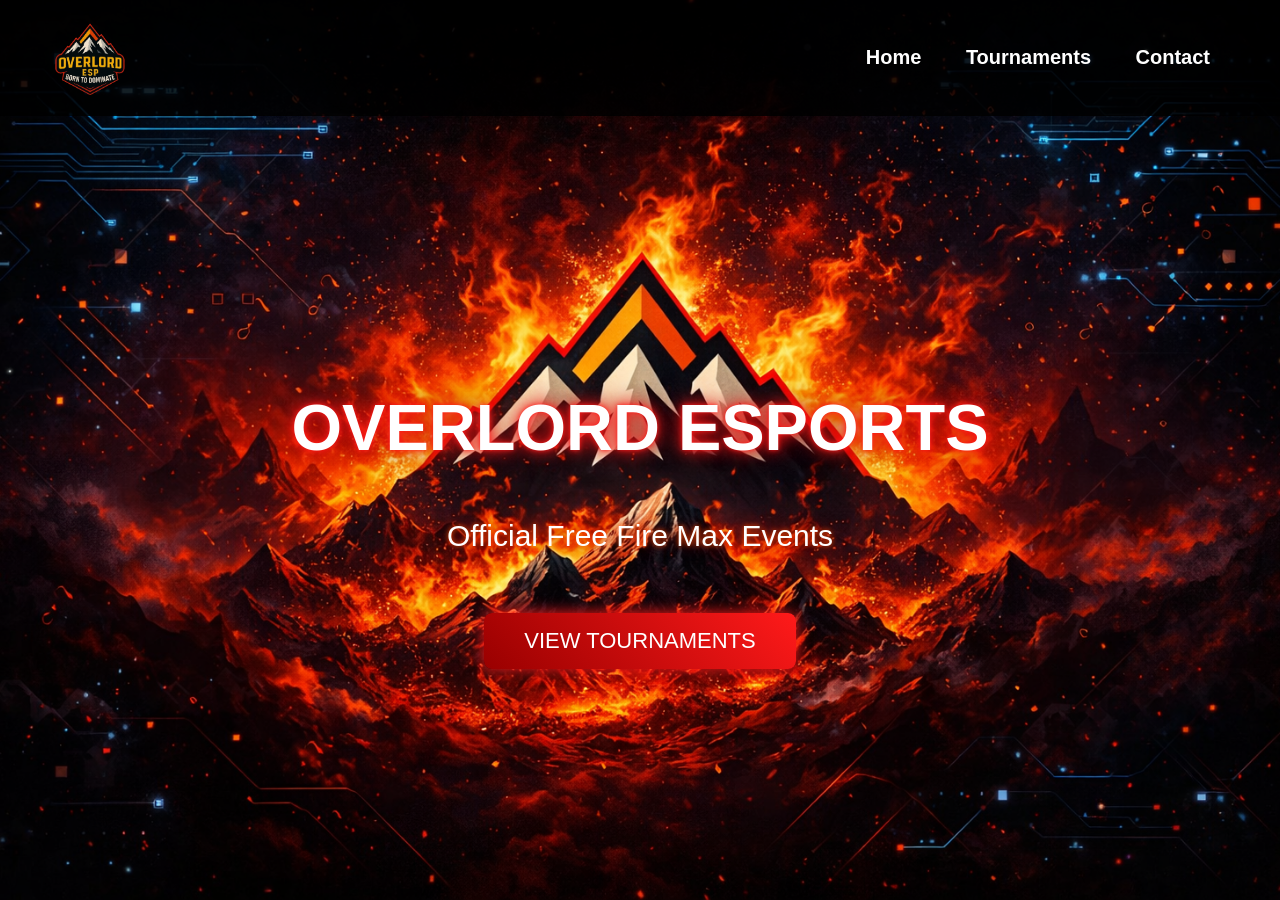
==== index.html @ b5e6b10e "Update index.html" ====
<!DOCTYPE html>
<html>
<head>
    <title>Overlord eSports</title>
    <link rel="stylesheet" href="style.css">
    <title>OVERLORD ESPORTS - Official Free Fire Max Esports Team</title>

<meta name="description" content="OVERLORD ESPORTS is a professional Free Fire Max esports organization from India. Players, tournaments, scrims, and official registration.">

<meta name="keywords" content="OVERLORD ESPORTS, Free Fire Max team, Indian esports team, DG ESPORTS, Free Fire tournaments">

<meta name="author" content="OVERLORD ESPORTS">
    <link rel="icon" type="image/png" href="favicon.png">
</head>
<body>

<header>
    <img src="logo.png" class="logo">
    <nav>
        <a href="index.html">Home</a>
        <a href="tournaments.html">Tournaments</a>
        <a href="contact.html">Contact</a>
    </nav>
</header>

<section class="hero">
    <h1>OVERLORD ESPORTS</h1>
    <p>Official Free Fire Max Events</p>
    <a href="tournaments.html" class="btn">VIEW TOURNAMENTS</a>
</section>

</body>
</html>
---- style.css ----
body {
    margin: 0;
    font-family: Arial, sans-serif;
    color: #e6ffe6;
    background: url('background.jpg') no-repeat center center fixed;
    background-size: cover;
}

/* ================= HEADER ================= */

header {
    display: flex;
    justify-content: space-between;
    align-items: center;
    padding: 15px 50px;
    background: rgba(0,0,0,0.85);
}

.logo {
    width: 80px;
}

nav a {
    color: white;
    margin: 0 20px;
    font-size: 20px;
    text-decoration: none;
    font-weight: bold;
    transition: 0.3s;
}

nav a:hover {
    color: #ff1a1a;
    text-shadow: 0 0 10px #ff1a1a;
}

/* ================= HERO ================= */

.hero {
    text-align: center;
    padding: 220px 20px;
}

.hero h1 {
    font-size: 65px;
    color: #ffffff;
    text-shadow: 
        0 0 5px #ff1a1a,
        0 0 15px #ff1a1a,
        0 0 30px #990000;
}

.hero p {
    font-size: 30px;
    color: #ffffff;
    text-shadow: 
        0 0 5px #ff4d00,
        0 0 15px #990000;
}

/* ================= BUTTON ================= */

.btn {
    display: inline-block;
    margin-top: 30px;
    padding: 15px 40px;
    background: linear-gradient(45deg, #990000, #ff1a1a);
    color: white;
    text-decoration: none;
    font-size: 22px;
    border-radius: 8px;
    border: none;
    cursor: pointer;
    box-shadow: 0 0 15px #ff1a1a;
    transition: 0.3s;
}

.btn:hover {
    box-shadow: 0 0 30px #ff4d00;
    transform: scale(1.05);
}

/* ================= TOURNAMENT LIST ================= */

.tournament-list {
    text-align: center;
    padding: 150px 20px;
}

.tournament-list h2 {
    font-size: 50px;
    text-shadow: 0 0 15px #ff1a1a;
}

.bracket {
    margin: 40px auto;
    padding: 30px;
    width: 70%;
    background: rgba(0,0,0,0.9);
    border-left: 6px solid #ff1a1a;
    font-size: 26px;
}

.t-link {
    color: white;
    text-decoration: none;
}

.t-link:hover {
    color: #ff1a1a;
}

/* ================= TOURNAMENT PAGE ================= */

.tournament-page {
    text-align: center;
    padding: 150px 20px;
}

.tournament-page h1 {
    font-size: 45px;
    text-shadow: 0 0 20px #ff1a1a;
}

.prize-card {
    background: rgba(0,0,0,0.9);
    margin: 20px auto;
    padding: 20px;
    width: 60%;
    font-size: 22px;
    border-left: 5px solid #ff1a1a;
}

/* ================= RESULTS ================= */

.results-section {
    margin-top: 100px;
}

.results-section h2 {
    font-size: 40px;
    margin-bottom: 50px;
    text-shadow: 0 0 20px #ff1a1a;
}

.result-card {
    background: rgba(0,0,0,0.9);
    padding: 30px;
    margin: 40px auto;
    width: 70%;
    border-left: 6px solid #ff1a1a;
    border-radius: 10px;
}

.result-card img {
    width: 80%;
    max-width: 500px;
    margin: 20px 0;
    border-radius: 10px;
}

.result-card h3 {
    font-size: 28px;
    margin-bottom: 15px;
}

.result-card p {
    font-size: 18px;
    line-height: 1.6;
}

/* ================= VENUE ================= */

.venue-section {
    margin-top: 80px;
}

.venue-section h2 {
    font-size: 40px;
    margin-bottom: 30px;
    text-shadow: 0 0 15px #ff1a1a;
}

.venue-section iframe {
    width: 70%;
    height: 400px;
    border-radius: 12px;
    border: none;
    display: block;
    margin: 0 auto;
}

.map-btn {
    display: inline-block;
    margin-top: 25px;
    padding: 15px 35px;
    background: linear-gradient(45deg, #990000, #ff1a1a);
    color: white;
    text-decoration: none;
    font-size: 20px;
    border-radius: 8px;
    box-shadow: 0 0 15px #ff1a1a;
    transition: 0.3s;
}

.map-btn:hover {
    box-shadow: 0 0 30px #ff4d00;
}

/* ================= CONTACT ================= */

.contact {
    text-align: center;
    padding: 150px 20px;
}

.contact h2 {
    font-size: 50px;
    text-shadow: 0 0 20px #ff1a1a;
}

.contact-btn {
    display: block;
    margin: 20px auto;
    padding: 15px;
    width: 260px;
    background: linear-gradient(45deg, #990000, #ff1a1a);
    color: white;
    text-decoration: none;
    font-size: 22px;
    border-radius: 8px;
    box-shadow: 0 0 15px #ff1a1a;
    transition: 0.3s;
}

.contact-btn:hover {
    box-shadow: 0 0 30px #ff4d00;
    transform: scale(1.05);
}

/* ================= COMMUNITY ================= */

.community-section {
    margin-top: 70px;
    text-align: center;
}

.community-heading {
    color: #ffffff;
    font-size: 26px;
    margin-bottom: 30px;
    text-shadow: 0 0 15px #ff1a1a;
}

.community-buttons {
    display: flex;
    flex-direction: column;
    gap: 25px;
    align-items: center;
}

.community-btn {
    width: 320px;
    max-width: 90%;
    padding: 16px;
    text-decoration: none;
    font-size: 18px;
    font-weight: bold;
    color: white;
    background: linear-gradient(45deg, #990000, #ff1a1a);
    border-radius: 8px;
    border: 2px solid #ff1a1a;
    box-shadow: 0 0 15px #ff1a1a;
    transition: 0.3s ease;
}

.community-btn:hover {
    transform: scale(1.08);
    box-shadow: 0 0 35px #ff4d00;
}

/* ================= CLIPS SECTION ================= */

.clips-section {
    margin-top: 100px;
    text-align: center;
}

.clips-section h2 {
    font-size: 38px;
    margin-bottom: 25px;
    text-shadow: 0 0 20px #ff1a1a;
}

.clips-section p {
    font-size: 18px;
    margin-bottom: 30px;
}

.clips-btn {
    display: inline-block;
    padding: 15px 40px;
    font-size: 20px;
    font-weight: bold;
    color: white;
    text-decoration: none;
    border-radius: 8px;
    background: linear-gradient(45deg, #990000, #ff1a1a);
    box-shadow: 0 0 15px #ff1a1a;
    transition: 0.3s;
}

.clips-btn:hover {
    transform: scale(1.05);
    box-shadow: 0 0 35px #ff4d00;
}
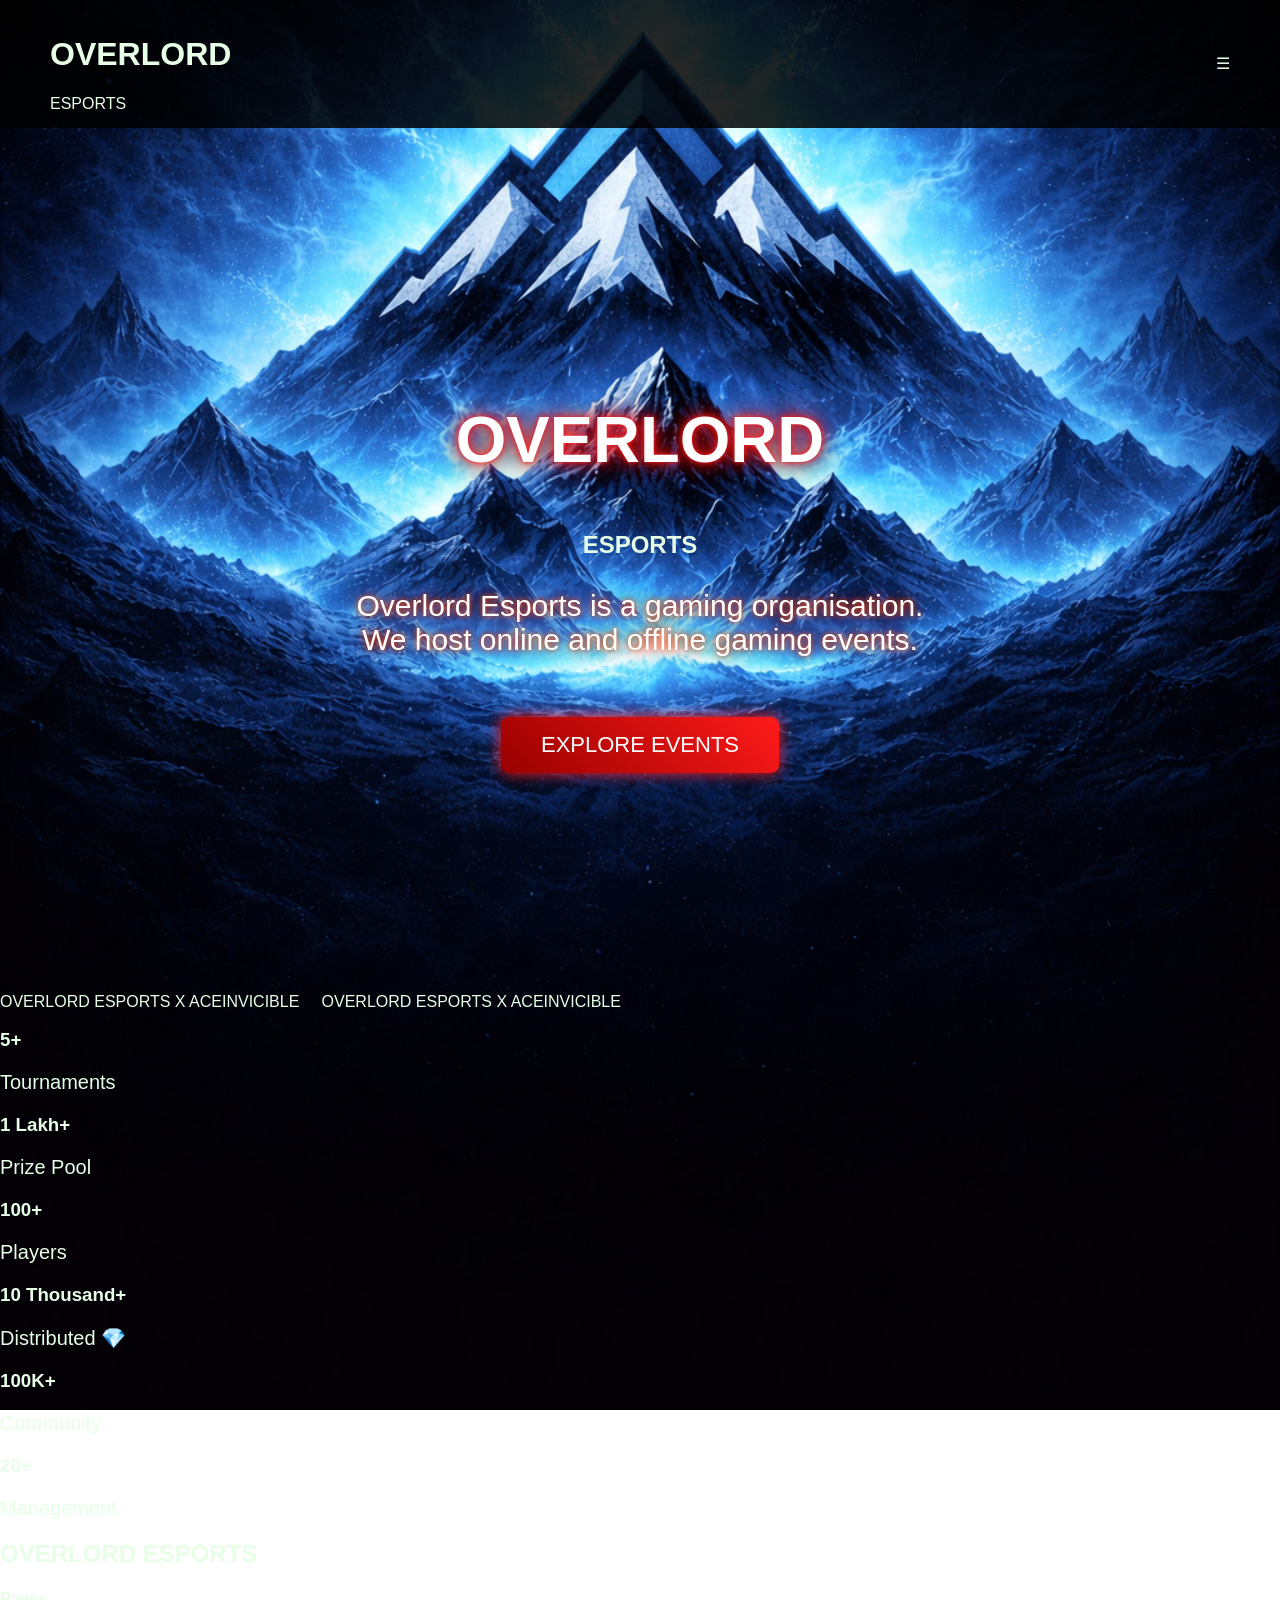
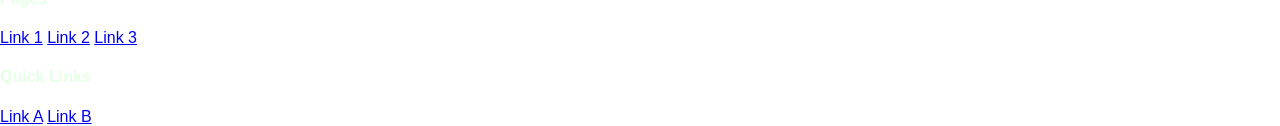
==== commit 2c06d0eb: "Update index.html" ====
--- a/index.html
+++ b/index.html
@@ -1,33 +1,106 @@
 <!DOCTYPE html>
-<html>
+<html lang="en">
 <head>
-    <title>Overlord eSports</title>
-    <link rel="stylesheet" href="style.css">
-    <title>OVERLORD ESPORTS - Official Free Fire Max Esports Team</title>
-
-<meta name="description" content="OVERLORD ESPORTS is a professional Free Fire Max esports organization from India. Players, tournaments, scrims, and official registration.">
-
-<meta name="keywords" content="OVERLORD ESPORTS, Free Fire Max team, Indian esports team, DG ESPORTS, Free Fire tournaments">
-
-<meta name="author" content="OVERLORD ESPORTS">
-    <link rel="icon" type="image/png" href="favicon.png">
+  <meta charset="UTF-8">
+  <meta name="viewport" content="width=device-width, initial-scale=1.0">
+  <title>Overlord Esports</title>
+  <link rel="stylesheet" href="style.css">
 </head>
 <body>
 
-<header>
-    <img src="logo.png" class="logo">
-    <nav>
-        <a href="index.html">Home</a>
-        <a href="tournaments.html">Tournaments</a>
-        <a href="contact.html">Contact</a>
-    </nav>
-</header>
+  <!-- 🔝 HEADER -->
+  <header class="navbar">
+    <div class="nav-left">
+      <div class="logo"></div>
+      <div class="brand-text">
+        <h1>OVERLORD</h1>
+        <span>ESPORTS</span>
+      </div>
+    </div>
 
-<section class="hero">
-    <h1>OVERLORD ESPORTS</h1>
-    <p>Official Free Fire Max Events</p>
-    <a href="tournaments.html" class="btn">VIEW TOURNAMENTS</a>
-</section>
+    <div class="menu">
+      ☰
+    </div>
+  </header>
+
+  <!-- 🔥 HERO -->
+  <section class="hero">
+    <h1>OVERLORD</h1>
+    <h2>ESPORTS</h2>
+    <p>
+      Overlord Esports is a gaming organisation.<br>
+      We host online and offline gaming events.
+    </p>
+
+    <a href="events.html" class="btn">EXPLORE EVENTS</a>
+  </section>
+
+  <!-- 🚄 RUNNING TEXT -->
+  <div class="marquee">
+    <div class="track">
+      OVERLORD ESPORTS X ACEINVICIBLE &nbsp;&nbsp;&nbsp;
+      OVERLORD ESPORTS X ACEINVICIBLE &nbsp;&nbsp;&nbsp;
+    </div>
+  </div>
+
+  <!-- 📊 STATS -->
+  <section class="stats">
+
+    <div class="stat-box">
+      <h3>5+</h3>
+      <p>Tournaments</p>
+    </div>
+
+    <div class="stat-box">
+      <h3>1 Lakh+</h3>
+      <p>Prize Pool</p>
+    </div>
+
+    <div class="stat-box">
+      <h3>100+</h3>
+      <p>Players</p>
+    </div>
+
+    <div class="stat-box">
+      <h3>10 Thousand+</h3>
+      <p>Distributed 💎</p>
+    </div>
+
+    <div class="stat-box">
+      <h3>100K+</h3>
+      <p>Community</p>
+    </div>
+
+    <div class="stat-box">
+      <h3>20+</h3>
+      <p>Management</p>
+    </div>
+
+  </section>
+
+  <!-- 🔻 FOOTER -->
+  <footer class="footer">
+
+    <h2>OVERLORD ESPORTS</h2>
+
+    <div class="footer-links">
+
+      <div>
+        <h4>Pages</h4>
+        <a href="#">Link 1</a>
+        <a href="#">Link 2</a>
+        <a href="#">Link 3</a>
+      </div>
+
+      <div>
+        <h4>Quick Links</h4>
+        <a href="#">Link A</a>
+        <a href="#">Link B</a>
+      </div>
+
+    </div>
+
+  </footer>
 
 </body>
 </html>
--- a/style.css
+++ b/style.css
@@ -314,3 +314,74 @@
     transform: scale(1.05);
     box-shadow: 0 0 35px #ff4d00;
 }
+
+/* ===== ELITE PAGE ENHANCEMENT ===== */
+
+.tournament-page p {
+    font-size: 20px;
+    margin: 10px 0;
+}
+
+.prize-pool h2 {
+    margin-top: 40px;
+    font-size: 32px;
+    text-shadow: 0 0 15px #ff1a1a;
+}
+
+/* Highlight REGISTER button more */
+.tournament-page .btn {
+    margin-top: 25px;
+    display: inline-block;
+}
+
+/* ===== TOURNAMENT STRUCTURE ===== */
+
+.structure-section {
+    margin-top: 60px;
+    text-align: center;
+}
+
+.structure-section h2 {
+    font-size: 32px;
+    margin-bottom: 20px;
+    text-shadow: 0 0 15px #ff1a1a;
+}
+
+.structure-section p {
+    font-size: 20px;
+    margin: 10px 0;
+}
+
+/* RESULT IMAGE CARD */
+.result-card {
+    margin: 25px auto;
+    width: 60%;
+    max-width: 500px;
+    background: rgba(0,0,0,0.9);
+    padding: 15px;
+    border-radius: 10px;
+    border: 2px solid #ff1a1a;
+    box-shadow: 0 0 15px #ff1a1a;
+}
+
+.result-card img {
+    width: 100%;
+    border-radius: 8px;
+    margin-bottom: 10px;
+}
+
+/* ===== FIX SMALL TEXT ISSUE ===== */
+
+p {
+    font-size: 20px;
+}
+
+/* Tournament pages text */
+.tournament-page p {
+    font-size: 22px;
+}
+
+/* Structure page text */
+.structure-section p {
+    font-size: 22px;
+}
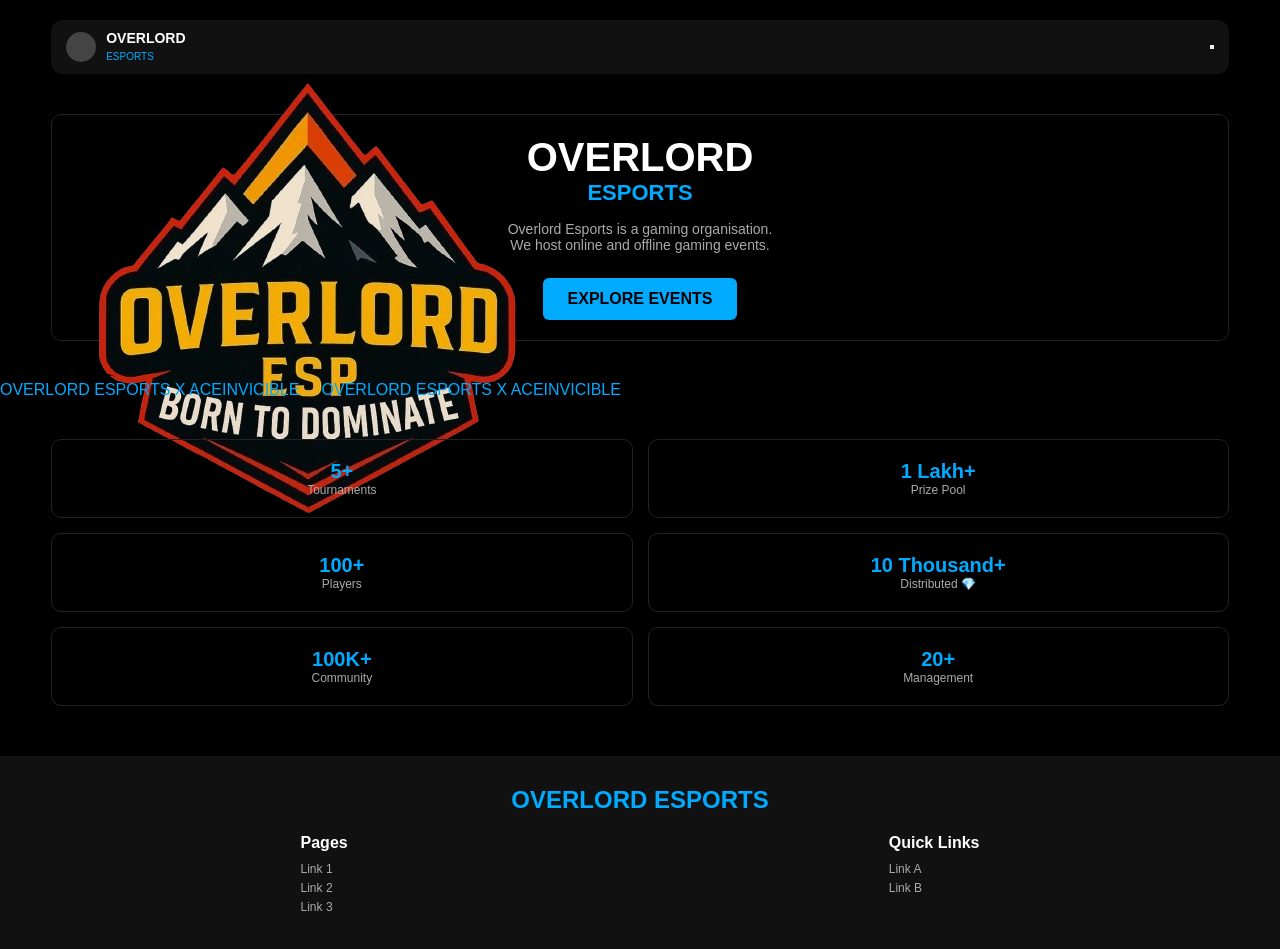
==== commit a87e3d47: "Refactor header with logo and brand text Updated header structure with logo and brand elements." ====
--- a/index.html
+++ b/index.html
@@ -9,19 +9,30 @@
 <body>
 
   <!-- 🔝 HEADER -->
-  <header class="navbar">
-    <div class="nav-left">
-      <div class="logo"></div>
-      <div class="brand-text">
-        <h1>OVERLORD</h1>
-        <span>ESPORTS</span>
-      </div>
+<header class="navbar">
+
+  <!-- LEFT: Logo + Brand -->
+  <div class="nav-left">
+
+    <div class="logo">
+      <img src="logo.png" alt="Overlord Esports Logo">
     </div>
 
-    <div class="menu">
-      ☰
+    <div class="brand-text">
+      <h1 class="brand-title">OVERLORD</h1>
+      <span class="brand-sub">ESPORTS</span>
     </div>
-  </header>
+
+  </div>
+
+  <!-- RIGHT: Menu Button -->
+  <button class="menu-btn" aria-label="Open Menu">
+    <span></span>
+    <span></span>
+    <span></span>
+  </button>
+
+</header>
 
   <!-- 🔥 HERO -->
   <section class="hero">
--- a/style.css
+++ b/style.css
@@ -1,387 +1,161 @@
-body {
-    margin: 0;
-    font-family: Arial, sans-serif;
-    color: #e6ffe6;
-    background: url('background.jpg') no-repeat center center fixed;
-    background-size: cover;
+* {
+  margin: 0;
+  padding: 0;
+  box-sizing: border-box;
+  font-family: Arial, sans-serif;
 }
 
-/* ================= HEADER ================= */
+body {
+  background: #000;
+  color: #fff;
+}
 
-header {
-    display: flex;
-    justify-content: space-between;
-    align-items: center;
-    padding: 15px 50px;
-    background: rgba(0,0,0,0.85);
+/* 🔝 NAVBAR */
+.navbar {
+  width: 92%;
+  margin: 20px auto;
+  padding: 10px 15px;
+  background: #111;
+  border-radius: 12px;
+  display: flex;
+  justify-content: space-between;
+  align-items: center;
+}
+
+.nav-left {
+  display: flex;
+  align-items: center;
+  gap: 10px;
 }
 
 .logo {
-    width: 80px;
+  width: 30px;
+  height: 30px;
+  background: #444;
+  border-radius: 50%;
 }
 
-nav a {
-    color: white;
-    margin: 0 20px;
-    font-size: 20px;
-    text-decoration: none;
-    font-weight: bold;
-    transition: 0.3s;
+.brand-text h1 {
+  font-size: 14px;
 }
 
-nav a:hover {
-    color: #ff1a1a;
-    text-shadow: 0 0 10px #ff1a1a;
+.brand-text span {
+  font-size: 10px;
+  color: #00aaff;
 }
 
-/* ================= HERO ================= */
+.menu {
+  font-size: 22px;
+  cursor: pointer;
+}
 
+/* 🔥 HERO */
 .hero {
-    text-align: center;
-    padding: 220px 20px;
+  width: 92%;
+  margin: 40px auto;
+  padding: 20px;
+  border: 1px solid #222;
+  border-radius: 10px;
+  text-align: center;
 }
 
 .hero h1 {
-    font-size: 65px;
-    color: #ffffff;
-    text-shadow: 
-        0 0 5px #ff1a1a,
-        0 0 15px #ff1a1a,
-        0 0 30px #990000;
+  font-size: 40px;
+}
+
+.hero h2 {
+  font-size: 22px;
+  color: #00aaff;
+  margin-bottom: 15px;
 }
 
 .hero p {
-    font-size: 30px;
-    color: #ffffff;
-    text-shadow: 
-        0 0 5px #ff4d00,
-        0 0 15px #990000;
+  font-size: 14px;
+  color: #aaa;
+  margin-bottom: 25px;
 }
 
-/* ================= BUTTON ================= */
-
 .btn {
-    display: inline-block;
-    margin-top: 30px;
-    padding: 15px 40px;
-    background: linear-gradient(45deg, #990000, #ff1a1a);
-    color: white;
-    text-decoration: none;
-    font-size: 22px;
-    border-radius: 8px;
-    border: none;
-    cursor: pointer;
-    box-shadow: 0 0 15px #ff1a1a;
-    transition: 0.3s;
+  display: inline-block;
+  padding: 12px 25px;
+  background: #00aaff;
+  color: #000;
+  text-decoration: none;
+  font-weight: bold;
+  border-radius: 6px;
 }
 
-.btn:hover {
-    box-shadow: 0 0 30px #ff4d00;
-    transform: scale(1.05);
+/* 🚄 MARQUEE */
+.marquee {
+  overflow: hidden;
+  white-space: nowrap;
+  margin: 40px 0;
 }
 
-/* ================= TOURNAMENT LIST ================= */
-
-.tournament-list {
-    text-align: center;
-    padding: 150px 20px;
+.track {
+  display: inline-block;
+  animation: scroll 8s linear infinite;
+  color: #00aaff;
 }
 
-.tournament-list h2 {
-    font-size: 50px;
-    text-shadow: 0 0 15px #ff1a1a;
+@keyframes scroll {
+  0% { transform: translateX(100%); }
+  100% { transform: translateX(-100%); }
 }
 
-.bracket {
-    margin: 40px auto;
-    padding: 30px;
-    width: 70%;
-    background: rgba(0,0,0,0.9);
-    border-left: 6px solid #ff1a1a;
-    font-size: 26px;
+/* 📊 STATS */
+.stats {
+  width: 92%;
+  margin: 40px auto;
+  display: grid;
+  grid-template-columns: repeat(2, 1fr);
+  gap: 15px;
 }
 
-.t-link {
-    color: white;
-    text-decoration: none;
+.stat-box {
+  border: 1px solid #222;
+  border-radius: 10px;
+  padding: 20px;
+  text-align: center;
 }
 
-.t-link:hover {
-    color: #ff1a1a;
+.stat-box h3 {
+  font-size: 20px;
+  color: #00aaff;
 }
 
-/* ================= TOURNAMENT PAGE ================= */
-
-.tournament-page {
-    text-align: center;
-    padding: 150px 20px;
+.stat-box p {
+  font-size: 12px;
+  color: #aaa;
 }
 
-.tournament-page h1 {
-    font-size: 45px;
-    text-shadow: 0 0 20px #ff1a1a;
+/* 🔻 FOOTER */
+.footer {
+  margin-top: 50px;
+  padding: 30px;
+  background: #111;
+  text-align: center;
 }
 
-.prize-card {
-    background: rgba(0,0,0,0.9);
-    margin: 20px auto;
-    padding: 20px;
-    width: 60%;
-    font-size: 22px;
-    border-left: 5px solid #ff1a1a;
+.footer h2 {
+  color: #00aaff;
+  margin-bottom: 20px;
 }
 
-/* ================= RESULTS ================= */
-
-.results-section {
-    margin-top: 100px;
+.footer-links {
+  display: flex;
+  justify-content: space-around;
+  text-align: left;
 }
 
-.results-section h2 {
-    font-size: 40px;
-    margin-bottom: 50px;
-    text-shadow: 0 0 20px #ff1a1a;
+.footer-links h4 {
+  margin-bottom: 10px;
 }
 
-.result-card {
-    background: rgba(0,0,0,0.9);
-    padding: 30px;
-    margin: 40px auto;
-    width: 70%;
-    border-left: 6px solid #ff1a1a;
-    border-radius: 10px;
+.footer-links a {
+  display: block;
+  color: #aaa;
+  text-decoration: none;
+  margin-bottom: 5px;
+  font-size: 12px;
 }
-
-.result-card img {
-    width: 80%;
-    max-width: 500px;
-    margin: 20px 0;
-    border-radius: 10px;
-}
-
-.result-card h3 {
-    font-size: 28px;
-    margin-bottom: 15px;
-}
-
-.result-card p {
-    font-size: 18px;
-    line-height: 1.6;
-}
-
-/* ================= VENUE ================= */
-
-.venue-section {
-    margin-top: 80px;
-}
-
-.venue-section h2 {
-    font-size: 40px;
-    margin-bottom: 30px;
-    text-shadow: 0 0 15px #ff1a1a;
-}
-
-.venue-section iframe {
-    width: 70%;
-    height: 400px;
-    border-radius: 12px;
-    border: none;
-    display: block;
-    margin: 0 auto;
-}
-
-.map-btn {
-    display: inline-block;
-    margin-top: 25px;
-    padding: 15px 35px;
-    background: linear-gradient(45deg, #990000, #ff1a1a);
-    color: white;
-    text-decoration: none;
-    font-size: 20px;
-    border-radius: 8px;
-    box-shadow: 0 0 15px #ff1a1a;
-    transition: 0.3s;
-}
-
-.map-btn:hover {
-    box-shadow: 0 0 30px #ff4d00;
-}
-
-/* ================= CONTACT ================= */
-
-.contact {
-    text-align: center;
-    padding: 150px 20px;
-}
-
-.contact h2 {
-    font-size: 50px;
-    text-shadow: 0 0 20px #ff1a1a;
-}
-
-.contact-btn {
-    display: block;
-    margin: 20px auto;
-    padding: 15px;
-    width: 260px;
-    background: linear-gradient(45deg, #990000, #ff1a1a);
-    color: white;
-    text-decoration: none;
-    font-size: 22px;
-    border-radius: 8px;
-    box-shadow: 0 0 15px #ff1a1a;
-    transition: 0.3s;
-}
-
-.contact-btn:hover {
-    box-shadow: 0 0 30px #ff4d00;
-    transform: scale(1.05);
-}
-
-/* ================= COMMUNITY ================= */
-
-.community-section {
-    margin-top: 70px;
-    text-align: center;
-}
-
-.community-heading {
-    color: #ffffff;
-    font-size: 26px;
-    margin-bottom: 30px;
-    text-shadow: 0 0 15px #ff1a1a;
-}
-
-.community-buttons {
-    display: flex;
-    flex-direction: column;
-    gap: 25px;
-    align-items: center;
-}
-
-.community-btn {
-    width: 320px;
-    max-width: 90%;
-    padding: 16px;
-    text-decoration: none;
-    font-size: 18px;
-    font-weight: bold;
-    color: white;
-    background: linear-gradient(45deg, #990000, #ff1a1a);
-    border-radius: 8px;
-    border: 2px solid #ff1a1a;
-    box-shadow: 0 0 15px #ff1a1a;
-    transition: 0.3s ease;
-}
-
-.community-btn:hover {
-    transform: scale(1.08);
-    box-shadow: 0 0 35px #ff4d00;
-}
-
-/* ================= CLIPS SECTION ================= */
-
-.clips-section {
-    margin-top: 100px;
-    text-align: center;
-}
-
-.clips-section h2 {
-    font-size: 38px;
-    margin-bottom: 25px;
-    text-shadow: 0 0 20px #ff1a1a;
-}
-
-.clips-section p {
-    font-size: 18px;
-    margin-bottom: 30px;
-}
-
-.clips-btn {
-    display: inline-block;
-    padding: 15px 40px;
-    font-size: 20px;
-    font-weight: bold;
-    color: white;
-    text-decoration: none;
-    border-radius: 8px;
-    background: linear-gradient(45deg, #990000, #ff1a1a);
-    box-shadow: 0 0 15px #ff1a1a;
-    transition: 0.3s;
-}
-
-.clips-btn:hover {
-    transform: scale(1.05);
-    box-shadow: 0 0 35px #ff4d00;
-}
-
-/* ===== ELITE PAGE ENHANCEMENT ===== */
-
-.tournament-page p {
-    font-size: 20px;
-    margin: 10px 0;
-}
-
-.prize-pool h2 {
-    margin-top: 40px;
-    font-size: 32px;
-    text-shadow: 0 0 15px #ff1a1a;
-}
-
-/* Highlight REGISTER button more */
-.tournament-page .btn {
-    margin-top: 25px;
-    display: inline-block;
-}
-
-/* ===== TOURNAMENT STRUCTURE ===== */
-
-.structure-section {
-    margin-top: 60px;
-    text-align: center;
-}
-
-.structure-section h2 {
-    font-size: 32px;
-    margin-bottom: 20px;
-    text-shadow: 0 0 15px #ff1a1a;
-}
-
-.structure-section p {
-    font-size: 20px;
-    margin: 10px 0;
-}
-
-/* RESULT IMAGE CARD */
-.result-card {
-    margin: 25px auto;
-    width: 60%;
-    max-width: 500px;
-    background: rgba(0,0,0,0.9);
-    padding: 15px;
-    border-radius: 10px;
-    border: 2px solid #ff1a1a;
-    box-shadow: 0 0 15px #ff1a1a;
-}
-
-.result-card img {
-    width: 100%;
-    border-radius: 8px;
-    margin-bottom: 10px;
-}
-
-/* ===== FIX SMALL TEXT ISSUE ===== */
-
-p {
-    font-size: 20px;
-}
-
-/* Tournament pages text */
-.tournament-page p {
-    font-size: 22px;
-}
-
-/* Structure page text */
-.structure-section p {
-    font-size: 22px;
-}
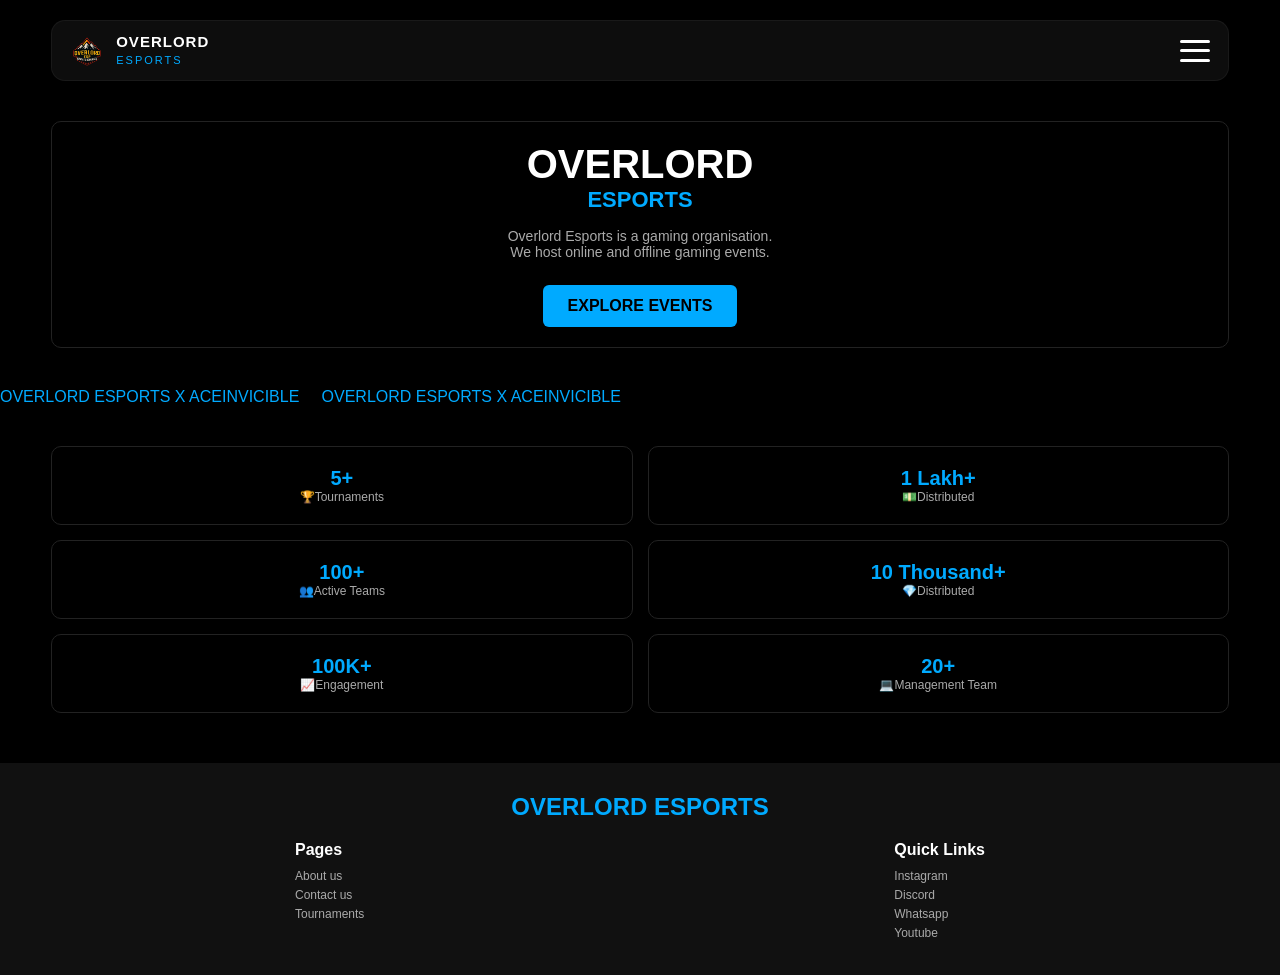
==== commit ed06f075: "Update statistics and footer links in index.html" ====
--- a/index.html
+++ b/index.html
@@ -59,32 +59,32 @@
 
     <div class="stat-box">
       <h3>5+</h3>
-      <p>Tournaments</p>
+      <p>🏆Tournaments</p>
     </div>
 
     <div class="stat-box">
       <h3>1 Lakh+</h3>
-      <p>Prize Pool</p>
+      <p>💵Distributed</p>
     </div>
 
     <div class="stat-box">
       <h3>100+</h3>
-      <p>Players</p>
+      <p>👥Active Teams</p>
     </div>
 
     <div class="stat-box">
       <h3>10 Thousand+</h3>
-      <p>Distributed 💎</p>
+      <p>💎Distributed</p>
     </div>
 
     <div class="stat-box">
       <h3>100K+</h3>
-      <p>Community</p>
+      <p>📈Engagement</p>
     </div>
 
     <div class="stat-box">
       <h3>20+</h3>
-      <p>Management</p>
+      <p>💻Management Team</p>
     </div>
 
   </section>
@@ -98,15 +98,17 @@
 
       <div>
         <h4>Pages</h4>
-        <a href="#">Link 1</a>
-        <a href="#">Link 2</a>
-        <a href="#">Link 3</a>
+        <a href="about.html">About us</a>
+        <a href="contact.html">Contact us</a>
+        <a href="tournament.html">Tournaments</a>
       </div>
 
       <div>
         <h4>Quick Links</h4>
-        <a href="#">Link A</a>
-        <a href="#">Link B</a>
+        <a href="https://bit.ly/OVERLORDINSTA">Instagram</a>
+        <a href="https://bit.ly/OVERLORDDC">Discord</a>
+        <a href="https://alvo.chat/7oBw">Whatsapp</a>
+        <a href="https://youtube.com/@oldesportss?si=hRpDFXxMHCs_nfiU">Youtube</a>
       </div>
 
     </div>
--- a/style.css
+++ b/style.css
@@ -14,41 +14,77 @@
 .navbar {
   width: 92%;
   margin: 20px auto;
-  padding: 10px 15px;
-  background: #111;
-  border-radius: 12px;
+  padding: 12px 18px;
+  background: rgba(20, 20, 20, 0.65);
+  backdrop-filter: blur(12px);
+  border-radius: 14px;
   display: flex;
   justify-content: space-between;
   align-items: center;
+  border: 1px solid rgba(255,255,255,0.05);
 }
 
+/* LEFT SECTION */
 .nav-left {
   display: flex;
   align-items: center;
-  gap: 10px;
+  gap: 12px;
 }
 
+/* LOGO */
 .logo {
-  width: 30px;
-  height: 30px;
-  background: #444;
-  border-radius: 50%;
+  width: 34px;
+  height: 34px;
+  display: flex;
+  align-items: center;
+  justify-content: center;
+  overflow: hidden;
 }
 
-.brand-text h1 {
-  font-size: 14px;
+.logo img {
+  width: 100%;
+  height: 100%;
+  object-fit: contain;
 }
 
-.brand-text span {
-  font-size: 10px;
-  color: #00aaff;
+/* BRAND TEXT */
+.brand-title {
+  font-size: 15px;
+  font-weight: 700;
+  letter-spacing: 1px;
 }
 
-.menu {
-  font-size: 22px;
+.brand-sub {
+  font-size: 11px;
+  color: #00aaff;
+  letter-spacing: 2px;
+}
+
+/* MENU BUTTON (PRO STYLE) */
+.menu-btn {
+  width: 30px;
+  height: 22px;
+  display: flex;
+  flex-direction: column;
+  justify-content: space-between;
+  background: none;
+  border: none;
   cursor: pointer;
 }
 
+.menu-btn span {
+  display: block;
+  height: 3px;
+  width: 100%;
+  background: #fff;
+  border-radius: 2px;
+  transition: 0.3s;
+}
+
+/* HOVER EFFECT */
+.menu-btn:hover span {
+  background: #00aaff;
+}
 /* 🔥 HERO */
 .hero {
   width: 92%;
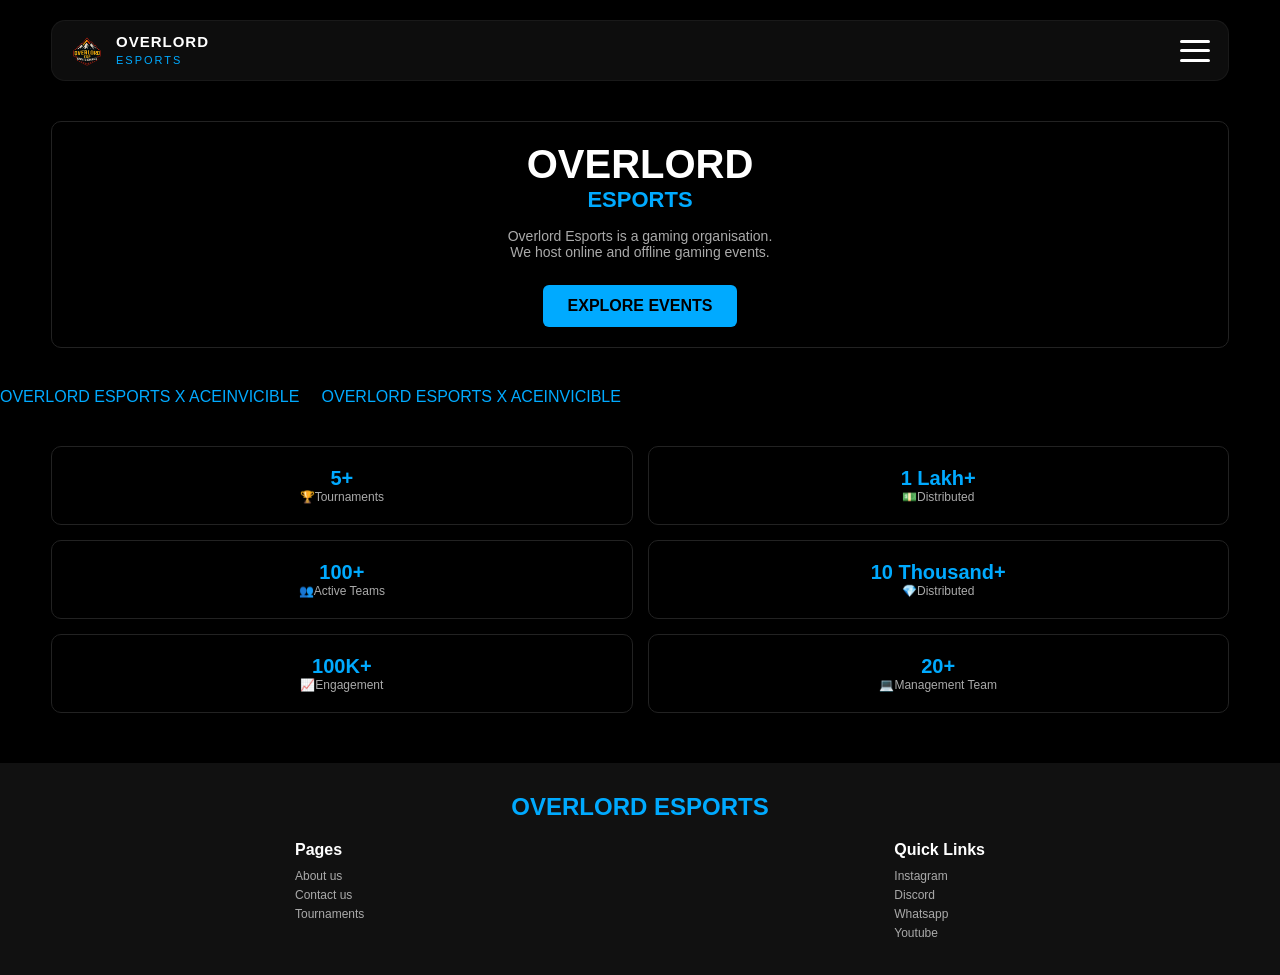
==== commit 07e3cca9: "Update index.html" ====
--- a/index.html
+++ b/index.html
@@ -100,14 +100,14 @@
         <h4>Pages</h4>
         <a href="about.html">About us</a>
         <a href="contact.html">Contact us</a>
-        <a href="tournament.html">Tournaments</a>
+        <a href="events.html">Tournaments</a>
       </div>
 
       <div>
         <h4>Quick Links</h4>
         <a href="https://bit.ly/OVERLORDINSTA">Instagram</a>
         <a href="https://bit.ly/OVERLORDDC">Discord</a>
-        <a href="https://alvo.chat/7oBw">Whatsapp</a>
+        <a href="https://chat.whatsapp.com/Kx6xLZ4w0qU88PFJIxJks2?mode=gi_t">Whatsapp</a>
         <a href="https://youtube.com/@oldesportss?si=hRpDFXxMHCs_nfiU">Youtube</a>
       </div>
 
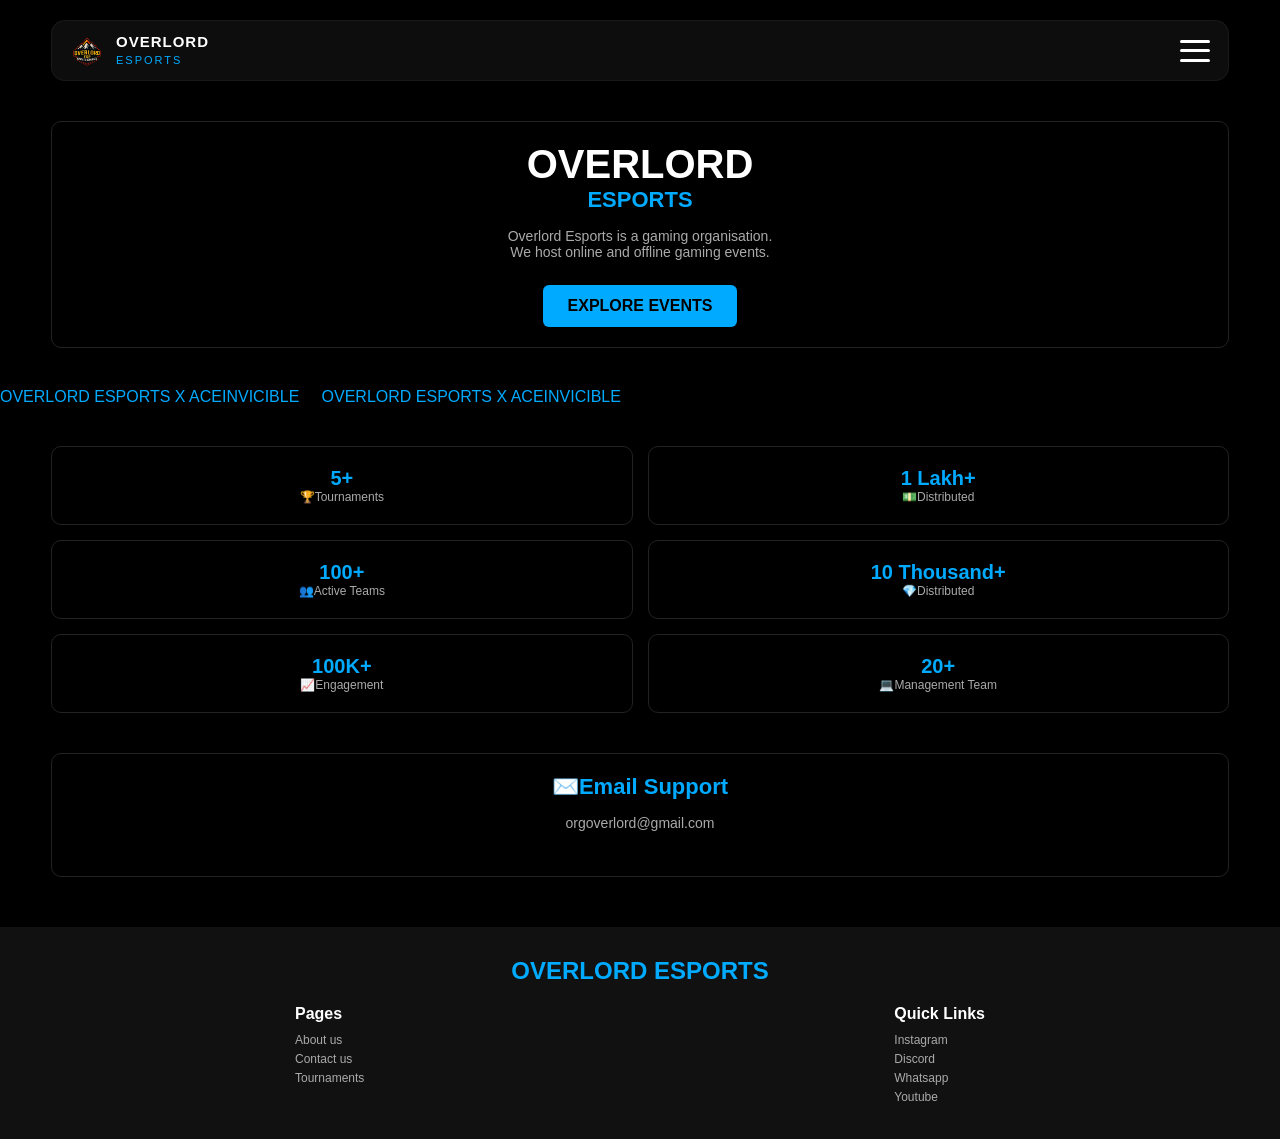
==== commit d9dfc43e: "Update index.html" ====
--- a/index.html
+++ b/index.html
@@ -89,6 +89,13 @@
 
   </section>
 
+  <section class="hero">
+    <h2>✉️Email Support</h2>
+    <p>
+      orgoverlord@gmail.com
+    </p>
+  </section>
+
   <!-- 🔻 FOOTER -->
   <footer class="footer">
 
